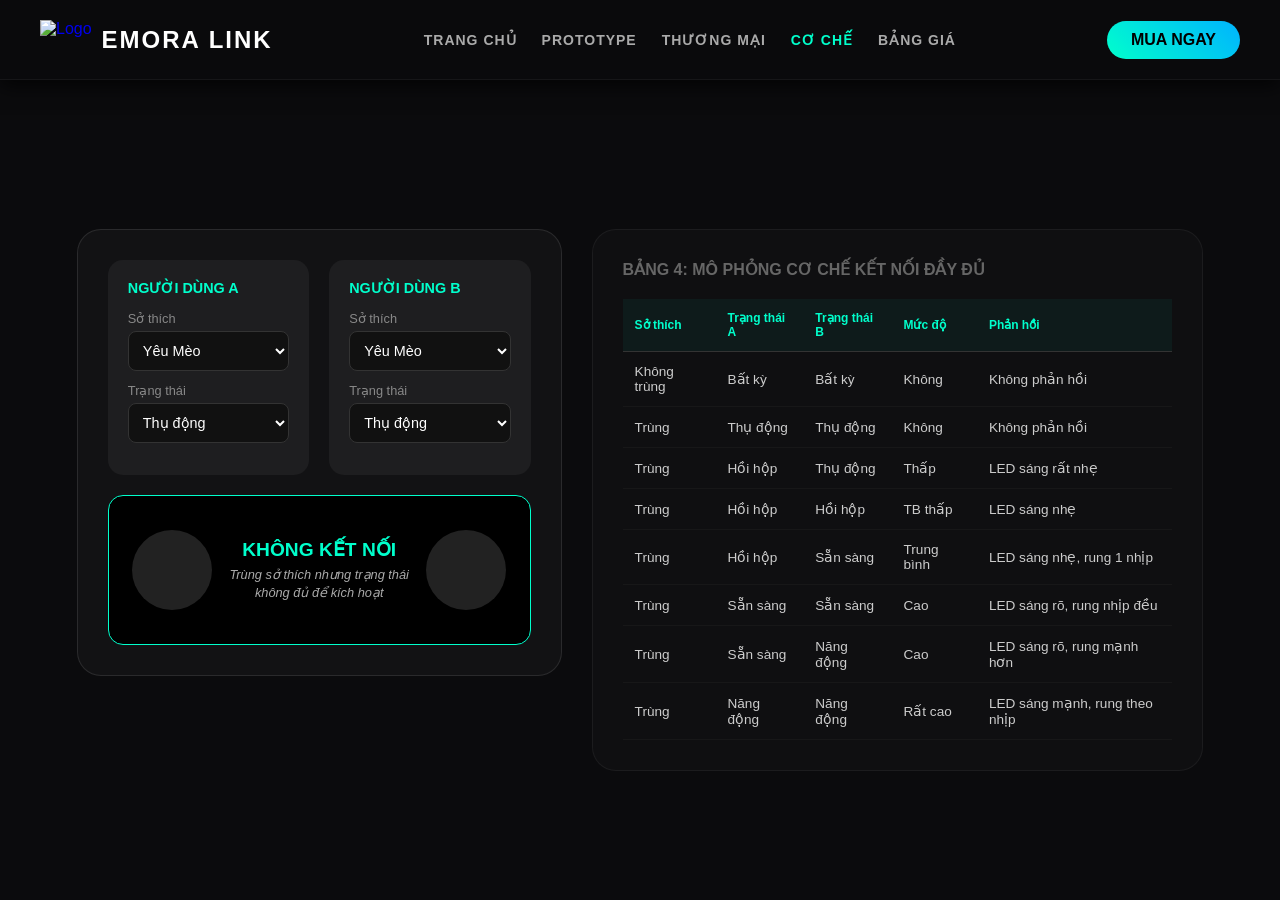
==== co-che.html @ 643932a1 "Add files via upload" ====
<!DOCTYPE html>
<html lang="vi">
<head>
    <meta charset="UTF-8">
    <meta name="viewport" content="width=device-width, initial-scale=1.0">
    <title>Cơ Chế - EMORA LINK</title>
    <link rel="stylesheet" href="style.css">
    <link rel="icon" href="img/logo.ico" type="image/x-icon">
    <style>
        /* --- DASHBOARD DASHBOARD 2 CỘT TỐI ƯU --- */
        .dashboard-container {
            display: flex;
            width: 100%;
            max-width: 1500px;
            gap: 30px;
            align-items: flex-start;
            margin-top: 20px;
        }

        .simulator-sidebar {
            flex: 1;
            background: rgba(255, 255, 255, 0.03);
            padding: 30px;
            border-radius: 24px;
            border: 1px solid rgba(255, 255, 255, 0.1);
            display: flex;
            flex-direction: column;
            gap: 20px;
        }

        .user-config-grid {
            display: grid;
            grid-template-columns: 1fr 1fr;
            gap: 20px;
        }

        .user-panel {
            background: rgba(255, 255, 255, 0.05);
            padding: 20px;
            border-radius: 15px;
        }

        .user-panel h4 {
            color: var(--neon-cyan);
            font-size: 0.9rem;
            margin-bottom: 15px;
            text-transform: uppercase;
        }

        .select-group { margin-bottom: 12px; }
        .select-group label { display: block; color: #888; font-size: 0.8rem; margin-bottom: 5px; }
        
        select {
            width: 100%;
            padding: 10px;
            background: #111;
            color: #fff;
            border: 1px solid #333;
            border-radius: 8px;
            font-size: 0.9rem;
            cursor: pointer;
        }

        .display-screen {
            background: #000;
            border-radius: 15px;
            border: 1px solid var(--neon-cyan);
            padding: 20px;
            display: flex;
            align-items: center;
            justify-content: space-around;
            min-height: 150px;
        }

        .device-node {
            width: 80px; height: 80px;
            background: #222;
            border-radius: 50%;
            display: flex; align-items: center; justify-content: center;
            transition: 0.3s;
        }

        .led-active {
            width: 22px; height: 22px;
            background: var(--neon-cyan);
            border-radius: 50%;
            opacity: 0;
            transition: 0.5s;
        }

        .status-info { text-align: center; max-width: 200px; }
        .status-info h5 { font-size: 1.2rem; color: var(--neon-cyan); margin-bottom: 5px; text-transform: uppercase; }
        .status-info p { font-size: 0.8rem; color: #aaa; font-style: italic; line-height: 1.4; }

        .table-data-side {
            flex: 1.3;
            background: rgba(255, 255, 255, 0.02);
            padding: 30px;
            border-radius: 24px;
            border: 1px solid rgba(255, 255, 255, 0.05);
            max-height: 85vh;
            overflow-y: auto;
        }

        .table-data-side h3 {
            font-size: 1rem;
            color: #666;
            margin-bottom: 20px;
            text-transform: uppercase;
        }

        .huawei-table {
            width: 100%;
            border-collapse: collapse;
        }

        .huawei-table th {
            text-align: left;
            padding: 12px;
            color: var(--neon-cyan);
            font-size: 0.75rem;
            border-bottom: 1px solid #333;
            background: rgba(0, 255, 204, 0.05);
        }

        .huawei-table td {
            padding: 12px;
            color: #ccc;
            font-size: 0.85rem;
            border-bottom: 1px solid rgba(255,255,255,0.03);
        }

        .huawei-table tr:hover td { color: #fff; background: rgba(255,255,255,0.03); }

        @keyframes vibrate-mild { 0%, 100% { transform: translate(0); } 25% { transform: translate(-1px, 1px); } 75% { transform: translate(1px, -1px); } }
        @keyframes vibrate-strong { 0%, 100% { transform: translate(0); } 25% { transform: translate(-3px, 3px); } 75% { transform: translate(3px, -3px); } }
        
        .vibrating-mild { animation: vibrate-mild 0.15s linear infinite; }
        .vibrating-strong { animation: vibrate-strong 0.1s linear infinite; }

        @media (max-width: 1100px) {
            .dashboard-container { flex-direction: column; }
            .simulator-sidebar, .table-data-side { width: 100%; }
        }
    </style>
</head>
<body>
    <header>
        <a href="index.html" class="logo-box"><img src="img/logo.png" alt="Logo"><span>EMORA LINK</span></a>
        <nav id="main-nav">
            <a href="index.html">Trang chủ</a><a href="prototype.html">Prototype</a>
            <a href="thuong-mai.html">Thương Mại</a><a href="co-che.html" class="active-link">Cơ Chế</a>
            <a href="bang-gia.html">Bảng Giá</a>
        </nav>
        <a href="bang-gia.html" class="btn-buy">MUA NGAY</a>
    </header>

    <div class="fullpage-wrapper">
        <div class="sections-container" id="sections-container">
            
            <div class="section">
                <div class="dashboard-container">
                    
                    <!-- CỘT TRÁI: BỘ MÔ PHỎNG (ĐÃ NÂNG CẤP LOGIC) -->
                    <div class="simulator-sidebar">
                        <div class="user-config-grid">
                            <div class="user-panel">
                                <h4>NGƯỜI DÙNG A</h4>
                                <div class="select-group">
                                    <label>Sở thích</label>
                                    <select id="hobby-a">
                                        <option value="cat">Yêu Mèo</option>
                                        <option value="book">Yêu Sách</option>
                                    </select>
                                </div>
                                <div class="select-group">
                                    <label>Trạng thái</label>
                                    <select id="state-a">
                                        <option value="passive">Thụ động</option>
                                        <option value="nervous">Hồi hộp</option>
                                        <option value="ready">Sẵn sàng</option>
                                        <option value="active">Năng động</option>
                                    </select>
                                </div>
                            </div>
                            <div class="user-panel">
                                <h4>NGƯỜI DÙNG B</h4>
                                <div class="select-group">
                                    <label>Sở thích</label>
                                    <select id="hobby-b">
                                        <option value="cat">Yêu Mèo</option>
                                        <option value="music">Yêu Nhạc</option>
                                    </select>
                                </div>
                                <div class="select-group">
                                    <label>Trạng thái</label>
                                    <select id="state-b">
                                        <option value="passive">Thụ động</option>
                                        <option value="nervous">Hồi hộp</option>
                                        <option value="ready">Sẵn sàng</option>
                                        <option value="active">Năng động</option>
                                    </select>
                                </div>
                            </div>
                        </div>

                        <div class="display-screen">
                            <div class="device-node" id="dev-a"><div class="led-active" id="led-a"></div></div>
                            <div class="status-info">
                                <h5 id="match-label">CHỜ QUÉT...</h5>
                                <p id="match-desc">Lựa chọn cấu hình để xem phản hồi thiết bị</p>
                            </div>
                            <div class="device-node" id="dev-b"><div class="led-active" id="led-b"></div></div>
                        </div>
                    </div>

                    <!-- CỘT PHẢI: BẢNG DỮ LIỆU ĐẦY ĐỦ 8 TRƯỜNG HỢP -->
                    <div class="table-data-side">
                        <h3>Bảng 4: Mô phỏng cơ chế kết nối đầy đủ</h3>
                        <table class="huawei-table">
                            <thead>
                                <tr>
                                    <th>Sở thích</th>
                                    <th>Trạng thái A</th>
                                    <th>Trạng thái B</th>
                                    <th>Mức độ</th>
                                    <th>Phản hồi</th>
                                </tr>
                            </thead>
                            <tbody>
                                <tr><td>Không trùng</td><td>Bất kỳ</td><td>Bất kỳ</td><td>Không</td><td>Không phản hồi</td></tr>
                                <tr><td>Trùng</td><td>Thụ động</td><td>Thụ động</td><td>Không</td><td>Không phản hồi</td></tr>
                                <tr><td>Trùng</td><td>Hồi hộp</td><td>Thụ động</td><td>Thấp</td><td>LED sáng rất nhẹ</td></tr>
                                <tr><td>Trùng</td><td>Hồi hộp</td><td>Hồi hộp</td><td>TB thấp</td><td>LED sáng nhẹ</td></tr>
                                <tr><td>Trùng</td><td>Hồi hộp</td><td>Sẵn sàng</td><td>Trung bình</td><td>LED sáng nhẹ, rung 1 nhịp</td></tr>
                                <tr><td>Trùng</td><td>Sẵn sàng</td><td>Sẵn sàng</td><td>Cao</td><td>LED sáng rõ, rung nhịp đều</td></tr>
                                <tr><td>Trùng</td><td>Sẵn sàng</td><td>Năng động</td><td>Cao</td><td>LED sáng rõ, rung mạnh hơn</td></tr>
                                <tr><td>Trùng</td><td>Năng động</td><td>Năng động</td><td>Rất cao</td><td>LED sáng mạnh, rung theo nhịp</td></tr>
                            </tbody>
                        </table>
                    </div>

                </div>
            </div>

            <div class="section" id="sec-simulation">
                <div class="epic-layout">
                    <div class="radar-bg" id="radar">
                        <div class="wave wave-1"></div><div class="wave wave-2"></div><div class="wave wave-3"></div>
                    </div>
                    <img src="img/distance.png" class="epic-img" alt="Radar">
                    <div class="epic-text">
                        <h2>KẾT NỐI KHÔNG GIỚI HẠN</h2>
                        <p style="font-size: 1.3rem;">Chỉ một chạm NFC mượt mà. Thiết bị tự động <strong>rung haptics</strong><br>và lóe sáng <strong>đèn LED rực rỡ</strong> đồng bộ tức thì.</p>
                    </div>
                </div>
            </div>
        </div>
    </div>

    <script src="script.js"></script>
    <script>
        const hobbyA = document.getElementById('hobby-a');
        const hobbyB = document.getElementById('hobby-b');
        const stateA = document.getElementById('state-a');
        const stateB = document.getElementById('state-b');
        const label = document.getElementById('match-label');
        const desc = document.getElementById('match-desc');
        const ledA = document.getElementById('led-a');
        const ledB = document.getElementById('led-b');
        const devA = document.getElementById('dev-a');
        const devB = document.getElementById('dev-b');

        function updateSim() {
            let hA = hobbyA.value; let hB = hobbyB.value;
            let sA = stateA.value; let sB = stateB.value;

            // Reset trạng thái
            ledA.style.opacity = "0"; ledB.style.opacity = "0";
            ledA.style.boxShadow = "none"; ledB.style.boxShadow = "none";
            devA.classList.remove('vibrating-mild', 'vibrating-strong');
            devB.classList.remove('vibrating-mild', 'vibrating-strong');

            // LỚP 1: KIỂM TRA SỞ THÍCH
            if (hA !== hB) {
                label.innerText = "KHÔNG KẾT NỐI";
                desc.innerText = "Sở thích không trùng khớp";
                return;
            }

            // LỚP 2: KIỂM TRA TRẠNG THÁI
            // RẤT CAO: Năng động - Năng động
            if (sA === 'active' && sB === 'active') {
                label.innerText = "RẤT CAO";
                desc.innerText = "Đèn LED sáng mạnh, rung theo nhịp liên tục";
                ledA.style.opacity = "1"; ledB.style.opacity = "1";
                ledA.style.boxShadow = "0 0 35px var(--neon-cyan)"; ledB.style.boxShadow = "0 0 35px var(--neon-cyan)";
                devA.classList.add('vibrating-strong'); devB.classList.add('vibrating-strong');
            }
            // CAO: Sẵn sàng - Năng động
            else if ((sA === 'ready' && sB === 'active') || (sB === 'ready' && sA === 'active')) {
                label.innerText = "CAO";
                desc.innerText = "Đèn LED sáng rõ, rung mạnh hơn";
                ledA.style.opacity = "0.9"; ledB.style.opacity = "0.9";
                ledA.style.boxShadow = "0 0 20px var(--neon-cyan)"; ledB.style.boxShadow = "0 0 20px var(--neon-cyan)";
                devA.classList.add('vibrating-strong'); devB.classList.add('vibrating-strong');
            }
            // CAO: Sẵn sàng - Sẵn sàng
            else if (sA === 'ready' && sB === 'ready') {
                label.innerText = "CAO";
                desc.innerText = "Đèn LED sáng rõ, rung nhịp đều";
                ledA.style.opacity = "0.8"; ledB.style.opacity = "0.8";
                ledA.style.boxShadow = "0 0 15px var(--neon-cyan)"; ledB.style.boxShadow = "0 0 15px var(--neon-cyan)";
                devA.classList.add('vibrating-mild'); devB.classList.add('vibrating-mild');
            }
            // TRUNG BÌNH: Hồi hộp - Sẵn sàng
            else if ((sA === 'nervous' && sB === 'ready') || (sB === 'nervous' && sA === 'ready')) {
                label.innerText = "TRUNG BÌNH";
                desc.innerText = "Đèn LED sáng nhẹ, rung ngắn (1 nhịp)";
                ledA.style.opacity = "0.6"; ledB.style.opacity = "0.6";
                devA.classList.add('vibrating-mild'); devB.classList.add('vibrating-mild');
                setTimeout(() => { 
                    devA.classList.remove('vibrating-mild'); 
                    devB.classList.remove('vibrating-mild'); 
                }, 400);
            }
            // TRUNG BÌNH THẤP: Hồi hộp - Hồi hộp
            else if (sA === 'nervous' && sB === 'nervous') {
                label.innerText = "TRUNG BÌNH THẤP";
                desc.innerText = "Đèn LED sáng nhẹ";
                ledA.style.opacity = "0.4"; ledB.style.opacity = "0.4";
            }
            // THẤP: Hồi hộp - Thụ động
            else if ((sA === 'nervous' && sB === 'passive') || (sB === 'nervous' && sA === 'passive')) {
                label.innerText = "THẤP";
                desc.innerText = "Đèn LED sáng rất nhẹ";
                ledA.style.opacity = "0.2"; ledB.style.opacity = "0.2";
            }
            // KHÔNG KẾT NỐI: Thụ động - Thụ động hoặc tương đương
            else {
                label.innerText = "KHÔNG KẾT NỐI";
                desc.innerText = "Trùng sở thích nhưng trạng thái không đủ để kích hoạt";
            }
        }

        [hobbyA, hobbyB, stateA, stateB].forEach(el => el.addEventListener('change', updateSim));
        updateSim();
    </script>
</body>
</html>
---- style.css ----
/* --- RESET & VARIABLES --- */
:root {
    --bg-color: #0b0b0d; --text-color: #ffffff;
    --neon-cyan: #00ffcc; --neon-magenta: #cc66ff; --neon-blue: #00b3ff;
    --glass-bg: rgba(255, 255, 255, 0.05);
}
* { margin: 0; padding: 0; box-sizing: border-box; font-family: -apple-system, BlinkMacSystemFont, "Segoe UI", sans-serif; }
body, html { background-color: var(--bg-color); color: var(--text-color); width: 100vw; height: 100vh; overflow: hidden; }

/* --- CƠ CHẾ SLIDE --- */
.fullpage-wrapper { width: 100vw; height: 100vh; position: relative; overflow: hidden; }
.sections-container { width: 100%; height: 100%; transition: transform 1s cubic-bezier(0.77, 0, 0.175, 1); }

/* ĐÃ SỬA: Tăng padding-top lên 120px để tuyệt đối không bị Menu che chữ */
.section { height: 100vh; width: 100vw; display: flex; align-items: center; justify-content: center; position: relative; padding: 120px 6% 40px 6%; overflow: hidden; }

/* --- HEADER & MENU --- */
header { position: fixed; top: 0; width: 100%; height: 80px; padding: 0 40px; display: flex; justify-content: space-between; align-items: center; background: rgba(11, 11, 13, 0.95); backdrop-filter: blur(20px); z-index: 1000; box-shadow: 0 5px 20px rgba(0, 0, 0, 0.8); border-bottom: 1px solid rgba(255, 255, 255, 0.05); }
.logo-box { display: flex; align-items: center; gap: 10px; cursor: pointer; text-decoration: none;}
.logo-box img { height: 40px; }
.logo-box span { font-size: 24px; font-weight: 900; letter-spacing: 2px; color: #fff;}
nav { display: flex; gap: 25px; }
nav a { color: #aaa; text-decoration: none; font-size: 14px; font-weight: 600; text-transform: uppercase; letter-spacing: 1px; transition: color 0.3s; }
nav a:hover, nav a.active-link { color: var(--neon-cyan); }
.btn-buy { padding: 10px 24px; background: linear-gradient(45deg, var(--neon-cyan), var(--neon-blue)); color: #000; border-radius: 30px; border: none; font-weight: bold; cursor: pointer; transition: 0.3s; text-decoration: none;}
.btn-buy:hover { transform: scale(1.05); box-shadow: 0 0 15px rgba(0, 255, 204, 0.4); }

/* --- LAYOUT CHUNG --- */
.split-layout { display: flex; width: 100%; max-width: 1400px; height: 100%; align-items: center; justify-content: space-between; gap: 40px; margin: 0 auto;}
.col-img { width: 50%; height: 100%; display: flex; justify-content: center; align-items: center; position: relative;}
.col-text { width: 50%; max-height: 80vh; overflow-y: auto; padding-right: 20px; display: flex; flex-direction: column; justify-content: center; z-index: 30; opacity: 0; transform: translateY(30px); transition: all 0.8s ease 0.3s; scrollbar-width: thin; scrollbar-color: var(--neon-cyan) transparent; }
.col-text::-webkit-scrollbar { width: 4px; }
.col-text::-webkit-scrollbar-thumb { background: var(--neon-cyan); border-radius: 10px; }
.active .col-text { opacity: 1; transform: translateY(0); }
.text-left { text-align: left; }

/* TYPOGRAPHY */
.col-text h3 { font-size: 1.2rem; color: var(--neon-magenta); letter-spacing: 3px; text-transform: uppercase; margin-bottom: 10px;}
.col-text h2 { font-size: clamp(1.8rem, 3.5vw, 3.2rem); margin-bottom: 20px; line-height: 1.2; text-transform: uppercase; background: linear-gradient(to right, #fff, #aaa); -webkit-background-clip: text; -webkit-text-fill-color: transparent;}
.col-text p { color: #ccc; font-size: 1.15rem; line-height: 1.7; margin-bottom: 15px;}
.list-info { list-style: none; margin-top: 10px; margin-bottom: 20px;}
.list-info li { color: #ddd; font-size: 1.1rem; line-height: 1.6; margin-bottom: 15px; padding-left: 25px; position: relative;}
.list-info li::before { content: "■"; position: absolute; left: 0; color: var(--neon-cyan); font-size: 0.8rem; top: 4px;}

/* IMAGES, VIDEOS & ANIMATIONS */
.main-img { max-height: 60vh; width: auto; max-width: 100%; object-fit: contain; filter: drop-shadow(0 20px 40px rgba(0,0,0,0.4)); }
.main-video { max-height: 50vh; width: 100%; object-fit: cover; border-radius: 16px; border: 1px solid rgba(255,255,255,0.1); box-shadow: 0 10px 30px rgba(0,0,0,0.5); }
.floating { animation: levitate 4s ease-in-out infinite; }
@keyframes levitate { 0%, 100% { transform: translateY(0); filter: drop-shadow(0 10px 20px rgba(0, 255, 204, 0.1)); } 50% { transform: translateY(-20px); filter: drop-shadow(0 30px 50px rgba(0, 255, 204, 0.3)); } }

/* STYLES QUÉT THẺ */
.watch-img { max-height: 65vh; width: auto; max-width: 100%; object-fit: contain; transition: all 0.5s ease; position: relative; z-index: 10; }
.card-img { max-height: 40vh; max-width: 90%; object-fit: contain; transition: transform 0.8s cubic-bezier(0.34, 1.56, 0.64, 1), opacity 0.5s; z-index: 50; }
.card-img.scanning { transform: translateX(-35vw) scale(1.1) rotate(-10deg); }
.watch-img.flash { filter: drop-shadow(0 0 80px var(--glow-color)) brightness(1.5); transform: scale(1.05); }
#sec-cat { --glow-color: #ff66b2; } #sec-book { --glow-color: #ffcc00; } #sec-sports { --glow-color: #00ccff; } #sec-music { --glow-color: #cc66ff; }

/* STYLES RADAR & EPIC LAYOUT */
.epic-layout { position: relative; display: flex; flex-direction: column; align-items: center; justify-content: center; text-align: center; width: 100%; height: 100%; z-index: 2; margin-top: 20px;}
.epic-img { max-height: 60vh; z-index: 10; filter: drop-shadow(0 0 40px rgba(0, 255, 204, 0.4)); animation: levitate 3s ease-in-out infinite; }
.epic-text { z-index: 10; margin-top: 20px; opacity: 0; transform: translateY(30px); transition: all 0.8s ease 0.5s;}
.active .epic-text { opacity: 1; transform: translateY(0); }
.epic-text h2 { font-size: clamp(2rem, 5vw, 3.5rem); background: linear-gradient(90deg, var(--neon-cyan), var(--neon-magenta), var(--neon-cyan)); background-size: 200% auto; -webkit-background-clip: text; -webkit-text-fill-color: transparent; margin-bottom: 10px; animation: gradient-text 3s linear infinite; }
.radar-bg { position: absolute; top: 40%; left: 50%; transform: translate(-50%, -50%); width: 1px; height: 1px; z-index: 1; }
.wave { position: absolute; top: 50%; left: 50%; transform: translate(-50%, -50%); border-radius: 50%; border: 4px solid rgba(0, 255, 204, 0.6); opacity: 0; }
.active-waves .wave-1 { animation: ripple 2.5s linear infinite; } .active-waves .wave-2 { animation: ripple 2.5s linear infinite 0.8s; } .active-waves .wave-3 { animation: ripple 2.5s linear infinite 1.6s; }
@keyframes ripple { 0% { width: 50px; height: 50px; opacity: 1; border-width: 10px; } 100% { width: 1500px; height: 1500px; opacity: 0; border-width: 1px; } }
@keyframes gradient-text { to { background-position: 200% center; } }


/* =========================================================
   GIAO DIỆN ĐIỆN THOẠI (MOBILE RESPONSIVE) - CHUẨN APP 
========================================================= */
@media (max-width: 900px) {
    /* Điều chỉnh bố cục dọc */
    .split-layout { flex-direction: column; justify-content: flex-start; gap: 15px; }
    .col-img { height: 40%; width: 100%; order: 1; }
    .col-text { height: 60%; width: 100%; max-height: none; padding-right: 0; text-align: center; order: 2; padding-bottom: 30px;}
    .text-left { text-align: center; }
    .text-left ul { text-align: left; display: inline-block; }
    
    /* Thu nhỏ Ảnh & Video trên Mobile */
    .main-img, .watch-img { max-height: 35vh; }
    .main-video { max-height: 30vh; }
    .card-img { max-height: 25vh; }
    .card-img.scanning { transform: translateX(-50vw) scale(1.1) rotate(-10deg); }

    /* Chuyển Header thành App Bar ở dưới đáy */
    header { height: 60px; padding: 0 20px; box-shadow: none; border-bottom: none; }
    .logo-box span { font-size: 20px; }
    .btn-buy { display: none; } /* Ẩn nút mua ở header trên mobile */
    
    nav { 
        position: fixed; bottom: 0; left: 0; width: 100%; height: 65px; 
        background: rgba(11, 11, 13, 0.98); backdrop-filter: blur(20px); 
        border-top: 1px solid rgba(255, 255, 255, 0.1); 
        justify-content: space-around; align-items: center; padding: 0 5px; z-index: 1000;
        gap: 0;
    }
    nav a { font-size: 11px; padding: 10px 5px; text-align: center; }
    
    /* Điều chỉnh padding Section để tránh đè Menu đáy */
    .section { padding-top: 80px; padding-bottom: 80px; }
}

/* =========================================================
   STYLES CHO GALLERY (VIDEO LỚN + 3 BIỂU ĐỒ NHỎ CSS)
========================================================= */
.col-gallery {
    width: 50%;
    display: flex;
    flex-direction: column;
    gap: 15px;
    z-index: 20;
}

/* Video lớn */
.main-display {
    position: relative;
    width: 100%;
    border-radius: 16px;
    overflow: hidden;
    box-shadow: 0 15px 35px rgba(0,0,0,0.6);
    border: 1px solid rgba(255, 255, 255, 0.1);
}

#main-video {
    width: 100%;
    display: block;
    aspect-ratio: 16/9;
    object-fit: cover;
    transition: transform 0.5s cubic-bezier(0.25, 1, 0.5, 1);
}

.main-display:hover #main-video {
    transform: scale(1.05); /* Phóng to nhẹ khi rờ vào video */
}

/* Nút bật/tắt âm thanh */
.mute-btn {
    position: absolute;
    bottom: 15px;
    right: 15px;
    background: rgba(0, 0, 0, 0.6);
    color: #fff;
    border: 1px solid rgba(255, 255, 255, 0.2);
    padding: 8px 16px;
    border-radius: 20px;
    cursor: pointer;
    font-size: 13px;
    backdrop-filter: blur(10px);
    -webkit-backdrop-filter: blur(10px);
    z-index: 10;
    transition: all 0.3s ease;
}

.mute-btn:hover {
    background: rgba(0, 255, 204, 0.8);
    color: #000;
    border-color: #00ffcc;
    transform: scale(1.05);
}

/* Track chứa 3 biểu đồ */
.thumbnail-track {
    display: flex;
    justify-content: space-between;
    width: 100%;
    gap: 15px;
}

/* Từng box biểu đồ nhỏ */
.mini-chart-box {
    width: calc(33.333% - 10px);
    aspect-ratio: 16/11;
    background: rgba(255, 255, 255, 0.02);
    border: 1px solid rgba(255, 255, 255, 0.08);
    border-radius: 12px;
    display: flex;
    flex-direction: column;
    align-items: center;
    justify-content: center;
    gap: 10px;
    cursor: pointer;
    transition: all 0.4s cubic-bezier(0.25, 1, 0.5, 1);
}

.mini-chart-box:hover {
    transform: scale(1.15) translateY(-5px); /* Phóng to và nảy lên khi rờ chuột */
    background: rgba(255, 255, 255, 0.06);
    border-color: var(--neon-cyan);
    box-shadow: 0 10px 25px rgba(0, 255, 204, 0.2);
    z-index: 10;
}

/* Vòng tròn Donut Neon */
.mini-donut {
    width: 55px;
    height: 55px;
    border-radius: 50%;
    display: flex;
    align-items: center;
    justify-content: center;
    animation: spin-chart 1.5s cubic-bezier(0.2, 0.8, 0.2, 1);
}

.mini-donut-inner {
    width: 38px;
    height: 38px;
    background: #0b0b0d; /* Khớp với màu nền website var(--bg-color) */
    border-radius: 50%;
    display: flex;
    align-items: center;
    justify-content: center;
    font-size: 0.8rem;
    font-weight: 900;
    color: #fff;
    box-shadow: inset 0 0 10px rgba(0,0,0,0.8);
}

/* Tiêu đề dưới biểu đồ */
.mini-chart-title {
    font-size: 0.7rem;
    color: #aaa;
    text-align: center;
    text-transform: uppercase;
    letter-spacing: 0.5px;
    line-height: 1.3;
    transition: color 0.3s;
}

.mini-chart-box:hover .mini-chart-title {
    color: #fff;
    text-shadow: 0 0 5px rgba(255,255,255,0.5);
}

/* Nút Link xem khảo sát */
.survey-link {
    display: inline-flex;
    align-items: center;
    gap: 8px;
    margin-top: 10px;
    color: var(--neon-cyan);
    font-size: 1.1rem;
    font-weight: 600;
    text-decoration: none;
    transition: all 0.3s ease;
    padding: 10px 0;
}

.survey-link:hover {
    color: #fff;
    text-shadow: 0 0 10px var(--neon-cyan);
    transform: translateX(5px);
}

@keyframes spin-chart { 
    from { transform: scale(0.5) rotate(-180deg); opacity: 0; filter: blur(5px); } 
    to { transform: scale(1) rotate(0); opacity: 1; filter: blur(0); } 
}

/* Responsive Mobile bổ sung cho Gallery */
@media (max-width: 900px) {
    .col-gallery { width: 100%; order: 1; margin-bottom: 20px;}
}

/// PROTYPE
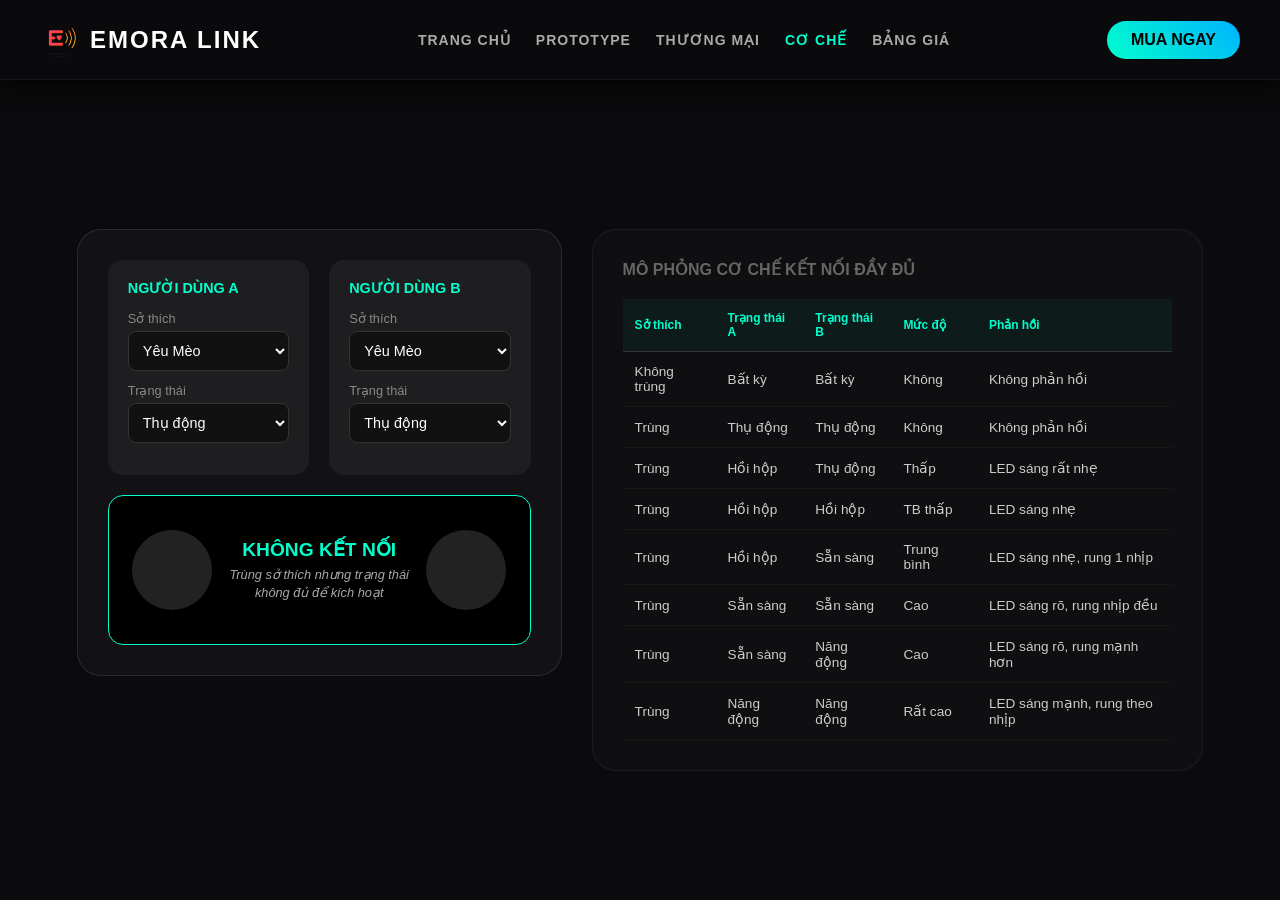
==== commit f23733d9: "Update co-che.html" ====
--- a/co-che.html
+++ b/co-che.html
@@ -216,7 +216,7 @@
 
                     <!-- CỘT PHẢI: BẢNG DỮ LIỆU ĐẦY ĐỦ 8 TRƯỜNG HỢP -->
                     <div class="table-data-side">
-                        <h3>Bảng 4: Mô phỏng cơ chế kết nối đầy đủ</h3>
+                        <h3>Mô phỏng cơ chế kết nối đầy đủ</h3>
                         <table class="huawei-table">
                             <thead>
                                 <tr>
@@ -347,4 +347,4 @@
         updateSim();
     </script>
 </body>
-</html>+</html>
